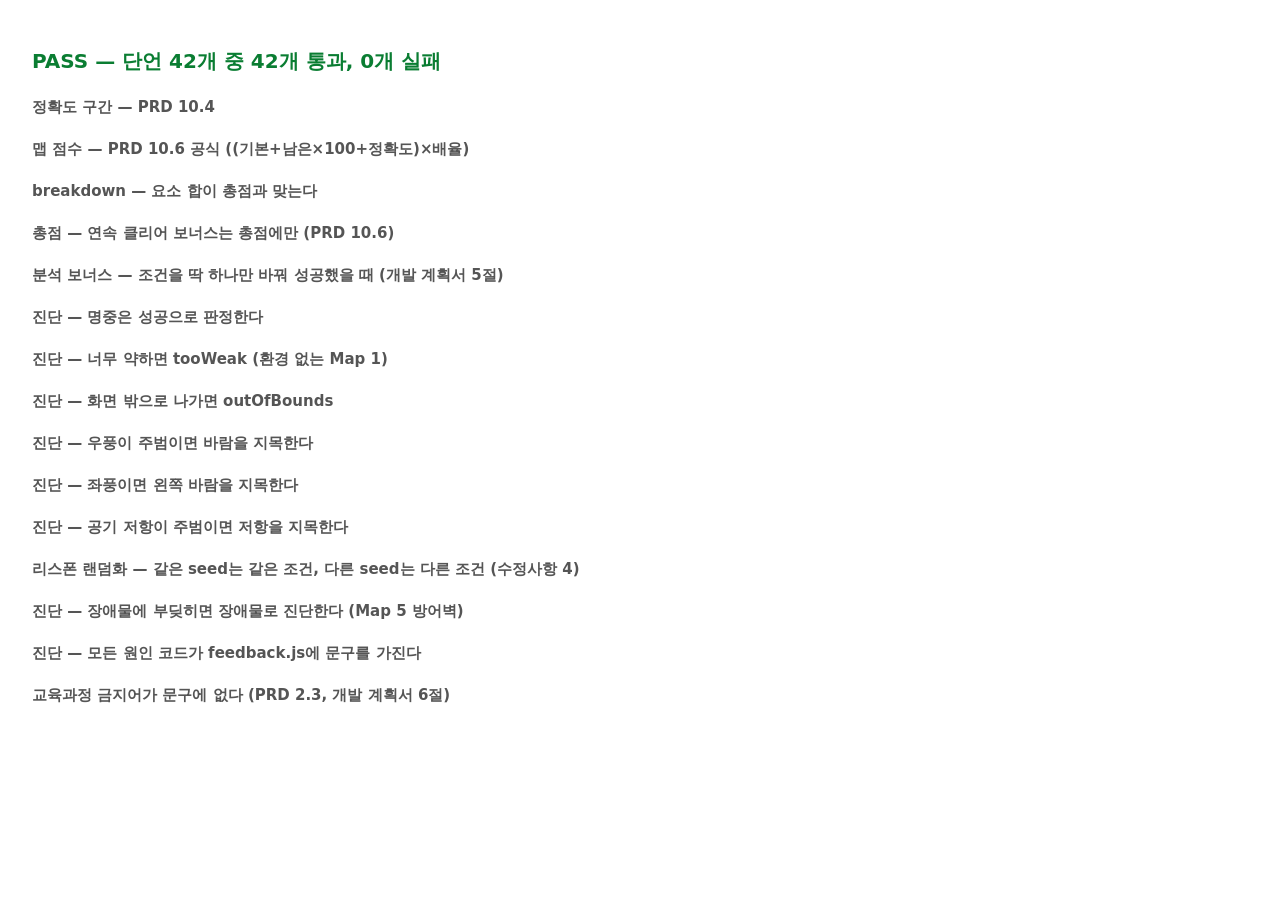
==== tests/logic.test.html @ a5e3894a "과학 포트리스: 힘과 운동 미션 — 중학교 과학 교육용 2D 포트리스 게임 발사 각도·힘·탄환을 조절해 목표물을 맞히며 중력·마찰·공기 저항·바람이 물체의 운동을 어떻게 바꾸는지 " ====
<!doctype html>
<html lang="ko">
<head>
<meta charset="utf-8">
<title>scoring · diagnose 테스트</title>
<style>
  body { font: 15px/1.6 system-ui, sans-serif; padding: 24px; max-width: 900px; }
  .pass { color: #0a7d32; } .fail { color: #c0182b; }
  h1 { font-size: 20px; } h2 { font-size: 15px; margin: 18px 0 4px; color: #555; }
  p { margin: 2px 0; }
</style>
</head>
<body>
<div id="out"></div>

<script src="../physics.js"></script>
<script src="../maps.js"></script>
<script src="../scoring.js"></script>
<script src="../feedback.js"></script>
<script src="../diagnose.js"></script>
<script src="harness.js"></script>
<script>
'use strict';

// ══ scoring.js ══════════════════════════════════════════

T.describe('정확도 구간 — PRD 10.4');
(function () {
  T.eq(Scoring.accuracyBonus(1.0), 500, '중심 명중 +500');
  T.eq(Scoring.accuracyBonus(0.85), 500, '정확도 0.85는 중심 구간');
  T.eq(Scoring.accuracyBonus(0.6), 300, '정확도 0.6은 안쪽 구간 +300');
  T.eq(Scoring.accuracyBonus(0.2), 100, '정확도 0.2는 가장자리 +100');
  T.eq(Scoring.accuracyBonus(0), 0, '빗나감 +0');
  T.eq(Scoring.accuracyPercent(0.923), 92, 'PRD 16.1 백분율 표기 — 0.923 → 92');
})();

T.describe('맵 점수 — PRD 10.6 공식 ((기본+남은×100+정확도)×배율)');
(function () {
  // Level 1, 5회 남김, 중심 명중: (1000 + 500 + 500) × 1.0 = 2000
  T.eq(Scoring.mapScore({ shotsLeft: 5, accuracy: 1.0, level: 1 }), 2000, 'L1 만점 = 2000');
  // Level 5 배율 1.5: (1000 + 300 + 500) × 1.5 = 2700
  T.eq(Scoring.mapScore({ shotsLeft: 3, accuracy: 1.0, level: 5 }), 2700, 'L5 배율이 곱해진다');
  // 분석 보너스 포함: (1000 + 200 + 300 + 200) × 1.0 = 1700
  T.eq(Scoring.mapScore({ shotsLeft: 2, accuracy: 0.5, level: 1, analysis: true }), 1700, '분석 보너스 +200 포함');
  // 남은 횟수가 음수여도 0으로 막는다
  T.eq(Scoring.mapScore({ shotsLeft: -1, accuracy: 1.0, level: 1 }), 1500, '남은 횟수 음수는 0 취급');
})();

T.describe('breakdown — 요소 합이 총점과 맞는다');
(function () {
  var b = Scoring.breakdown({ shotsLeft: 4, accuracy: 1.0, level: 3, analysis: true });
  var sum = 0;
  for (var i = 0; i < b.rows.length; i++) sum += b.rows[i].value;
  T.eq(sum, b.subtotal, '행 합계 = 소계');
  T.eq(Math.round(b.subtotal * b.multiplier), b.total, '소계 × 배율 = 총점');
  T.eq(b.multiplier, 1.2, 'L3 배율 1.2');
})();

T.describe('총점 — 연속 클리어 보너스는 총점에만 (PRD 10.6)');
(function () {
  T.eq(Scoring.total([2000, 1500, 1500, 1500, 1500], true), 10000, '5맵 클리어 + 보너스 2000');
  T.eq(Scoring.total([2000, 1500, 1500, 1500, 1500], false), 8000, '일부만 클리어면 보너스 없음');
  T.eq(Scoring.total([2000, 0, 1500, 0, 0], false), 3500, '실패한 맵은 0점');
})();

T.describe('분석 보너스 — 조건을 딱 하나만 바꿔 성공했을 때 (개발 계획서 5절)');
(function () {
  var prev = { angle: 45, power: 60, projectileId: 'round' };
  T.eq(Scoring.countChanges(prev, { angle: 50, power: 60, projectileId: 'round' }), 1, '각도만 바꿈 = 1');
  T.eq(Scoring.countChanges(prev, { angle: 50, power: 70, projectileId: 'round' }), 2, '둘 바꿈 = 2');
  T.eq(Scoring.analysisBonus(prev, { angle: 50, power: 60, projectileId: 'round' }), 200, '하나만 바꾸면 +200');
  T.eq(Scoring.analysisBonus(prev, { angle: 50, power: 70, projectileId: 'round' }), 0, '둘 바꾸면 0 (변인 통제 아님)');
  T.eq(Scoring.analysisBonus(null, prev), 0, '첫 발사는 비교 대상 없음 → 0');
})();

// ══ diagnose.js ═════════════════════════════════════════
// 반사실 진단이 원인을 실제로 맞히는지 본다. 각 시나리오를 물리로 만들고,
// 진단이 우리가 심은 원인을 지목하는지 확인한다.

function shoot(mapId, level, projId, angle, power, envOver) {
  var cond = Maps.buildCondition({
    mapId: mapId, level: level, projectileId: projId,
    angle: angle, power: power, env: envOver
  });
  return { cond: cond, result: Physics.simulate(cond) };
}

T.describe('진단 — 명중은 성공으로 판정한다');
(function () {
  // Map 1에서 명중하는 발사를 격자로 찾는다
  var found = null;
  for (var a = 40; a <= 70 && !found; a += 2) {
    for (var p = 40; p <= 90; p += 2) {
      var s = shoot(1, 3, 'round', a, p);
      if (s.result.hit) { found = s; break; }
    }
  }
  T.ok(found !== null, 'Map 1에 명중 발사가 존재한다');
  var d = Diagnose.diagnose(found.cond, found.result);
  T.ok(d.code === 'success' || d.code === 'successCenter', '명중을 성공으로 진단한다');
})();

T.describe('진단 — 너무 약하면 tooWeak (환경 없는 Map 1)');
(function () {
  var s = shoot(1, 3, 'round', 45, 25); // 한참 짧게
  var d = Diagnose.diagnose(s.cond, s.result);
  T.ok(!s.result.hit, '약한 발사는 빗나간다');
  T.eq(d.code, 'tooWeak', '짧게 떨어지면 힘 부족으로 진단한다');
})();

T.describe('진단 — 화면 밖으로 나가면 outOfBounds');
(function () {
  var s = shoot(1, 3, 'round', 45, 100);
  T.eq(s.result.outcome, 'out', '최대 힘·45°는 화면 밖으로');
  var d = Diagnose.diagnose(s.cond, s.result);
  T.eq(d.code, 'outOfBounds', '화면 밖 이탈을 진단한다');
})();

// 바람 진단은 Maps를 거치지 않고 조건을 직접 만들어 격리한다.
//   - Map 3은 절벽이라 빗난 탄환이 화면 밖으로 나가버려 'stopped' 빗나감이 없다.
//   - 평지에서도 바람이 지면 마찰보다 세면(2.2 등) 탄환이 굴러 나가 runaway가
//     된다. 바람 1.2는 마찰이 이겨 탄환이 땅에 얹혀 멈춘다.
// 넓은 평지에 중앙 목표를 둬서, 바람이 밀어낸 빗나감이 화면 안에서 정지하게 한다.
function directCond(over) {
  var c = {
    launch: { x: 80, y: 470 },
    angle: 45, power: 60,
    projectile: Maps.getProjectile('round'),
    gravity: 9.8,
    wind: { x: 0, y: 0 }, airResistance: 0, frictionScale: 1,
    terrain: [{ x: -200, y: 470, surface: 'plain' }, { x: 1600, y: 470, surface: 'plain' }],
    obstacles: [],
    target: { x: 460, y: 470 - 26, r: 26 }
  };
  for (var k in over) c[k] = over[k];
  return c;
}

T.describe('진단 — 우풍이 주범이면 바람을 지목한다');
(function () {
  // 우풍은 탄환을 오른쪽으로 밀어 오버슈트시킨다. 화면 끝(x≈980)을 넘어 굴러
  // 나가지 않도록 목표를 가깝게(340) 두고 바람을 약하게(0.9) 준다.
  var picked = null;
  for (var a = 30; a <= 70 && !picked; a += 2) {
    for (var p = 18; p <= 60; p += 2) {
      var windy = directCond({ angle: a, power: p, wind: { x: 0.9, y: 0 }, target: { x: 340, y: 444, r: 26 } });
      var calm = directCond({ angle: a, power: p, wind: { x: 0, y: 0 }, target: { x: 340, y: 444, r: 26 } });
      var rw = Physics.simulate(windy), rc = Physics.simulate(calm);
      if (!rw.hit && rw.outcome === 'stopped' && rc.hit) {
        picked = { cond: windy, result: rw }; break;
      }
    }
  }
  T.ok(picked !== null, '우풍만 없었으면 맞았을 발사가 존재한다');
  if (picked) {
    var d = Diagnose.diagnose(picked.cond, picked.result);
    T.eq(d.code, 'windRight', '우풍으로 밀려 빗난 발사를 바람 탓으로 진단한다');
    T.ok(d.blame && d.blame.wind >= Diagnose.BLAME_THRESHOLD, '바람 기여도가 임계값을 넘는다');
  }
})();

T.describe('진단 — 좌풍이면 왼쪽 바람을 지목한다');
(function () {
  var picked = null;
  for (var a = 30; a <= 70 && !picked; a += 2) {
    for (var p = 20; p <= 80; p += 2) {
      var windy = directCond({ angle: a, power: p, wind: { x: -1.2, y: 0 } });
      var calm = directCond({ angle: a, power: p, wind: { x: 0, y: 0 } });
      var rw = Physics.simulate(windy), rc = Physics.simulate(calm);
      if (!rw.hit && rw.outcome === 'stopped' && rc.hit) {
        picked = { cond: windy, result: rw }; break;
      }
    }
  }
  T.ok(picked !== null, '좌풍만 없었으면 맞았을 발사가 존재한다');
  if (picked) T.eq(Diagnose.diagnose(picked.cond, picked.result).code, 'windLeft', '좌풍으로 빗난 발사를 왼쪽 바람 탓으로 진단한다');
})();

T.describe('진단 — 공기 저항이 주범이면 저항을 지목한다');
(function () {
  var picked = null;
  for (var a = 38; a <= 72 && !picked; a += 2) {
    for (var p = 50; p <= 96; p += 2) {
      var drag = shoot(1, 3, 'round', a, p, { airResistance: 0.05, wind: { x: 0, y: 0 }, frictionScale: 1 });
      var noDrag = shoot(1, 3, 'round', a, p, { airResistance: 0, wind: { x: 0, y: 0 }, frictionScale: 1 });
      if (!drag.result.hit && drag.result.outcome === 'stopped' && noDrag.result.hit) {
        picked = drag; break;
      }
    }
  }
  T.ok(picked !== null, '공기 저항만 없었으면 맞았을 발사가 존재한다');
  if (picked) {
    var d = Diagnose.diagnose(picked.cond, picked.result);
    T.eq(d.code, 'highAirResistance', '저항으로 짧아진 발사를 저항 탓으로 진단한다');
  }
})();

T.describe('리스폰 랜덤화 — 같은 seed는 같은 조건, 다른 seed는 다른 조건 (수정사항 4)');
(function () {
  var a1 = Maps.rollConditions(3, Maps.makeRng(42));
  var a2 = Maps.rollConditions(3, Maps.makeRng(42));
  T.eq(a1.target.x, a2.target.x, '같은 seed는 같은 목표 위치를 준다 (재현 가능)');
  T.eq(a1.windBase.x, a2.windBase.x, '같은 seed는 같은 바람을 준다');

  var seen = {};
  var distinct = 0;
  for (var s = 0; s < 12; s++) {
    var roll = Maps.rollConditions(3, Maps.makeRng(s * 1000 + 1));
    var key = roll.target.x + '|' + roll.windBase.x + '|' + roll.windBase.y;
    if (!seen[key]) { seen[key] = true; distinct++; }
  }
  T.ok(distinct >= 8, 'seed를 바꾸면 조건이 실제로 다양해진다 (' + distinct + '/12 고유)');

  // 목표물은 항상 지면에서 띄워져 있어(수정사항 1) 굴러서는 닿지 못한다
  var roll1 = Maps.rollConditions(1, Maps.makeRng(7));
  var groundY = Maps.getMap(1).rand.groundY;
  T.ok(groundY - roll1.target.y >= 40, '목표물 바닥이 지면보다 충분히 높다 (굴러서 닿지 못함)');
})();

T.describe('진단 — 장애물에 부딪히면 장애물로 진단한다 (Map 5 방어벽)');
(function () {
  var s = shoot(5, 3, 'round', 18, 70); // 낮게 쏴서 벽에 맞힌다
  T.eq(s.result.outcome, 'obstacle', '낮은 발사는 벽에 부딪힌다');
  var d = Diagnose.diagnose(s.cond, s.result);
  T.ok(d.code === 'obstacle' || d.code === 'obstacleLow', '장애물 충돌로 진단한다');
})();

T.describe('진단 — 모든 원인 코드가 feedback.js에 문구를 가진다');
(function () {
  var codes = ['success', 'successCenter', 'tooWeak', 'tooStrong', 'angleTooLow',
    'angleTooHigh', 'windLeft', 'windRight', 'windUp', 'windDown', 'highFriction',
    'highAirResistance', 'obstacle', 'obstacleLow', 'fell', 'outOfBounds'];
  var ok = true;
  for (var i = 0; i < codes.length; i++) {
    if (!Feedback.MESSAGES[codes[i]]) { ok = false; T.ok(false, codes[i] + ' 문구 없음'); }
  }
  T.ok(ok, '16개 원인 코드 모두 메시지가 있다');
})();

T.describe('교육과정 금지어가 문구에 없다 (PRD 2.3, 개발 계획서 6절)');
(function () {
  var banned = ['벡터', '삼각', 'sin', 'cos', '가속도', '성분', '공식', '방정식', 'm/s', '제곱'];
  var all = [];
  for (var k in Feedback.MESSAGES) all.push(Feedback.MESSAGES[k]);
  for (var h in Feedback.HINTS) all.push(Feedback.HINTS[h]);
  var text = all.join(' ');
  var clean = true;
  for (var i = 0; i < banned.length; i++) {
    if (text.indexOf(banned[i]) !== -1) { clean = false; T.ok(false, '금지어 "' + banned[i] + '" 발견'); }
  }
  T.ok(clean, banned.length + '개 금지어가 학생 문구에 없다');
})();

T.report();
</script>
</body>
</html>
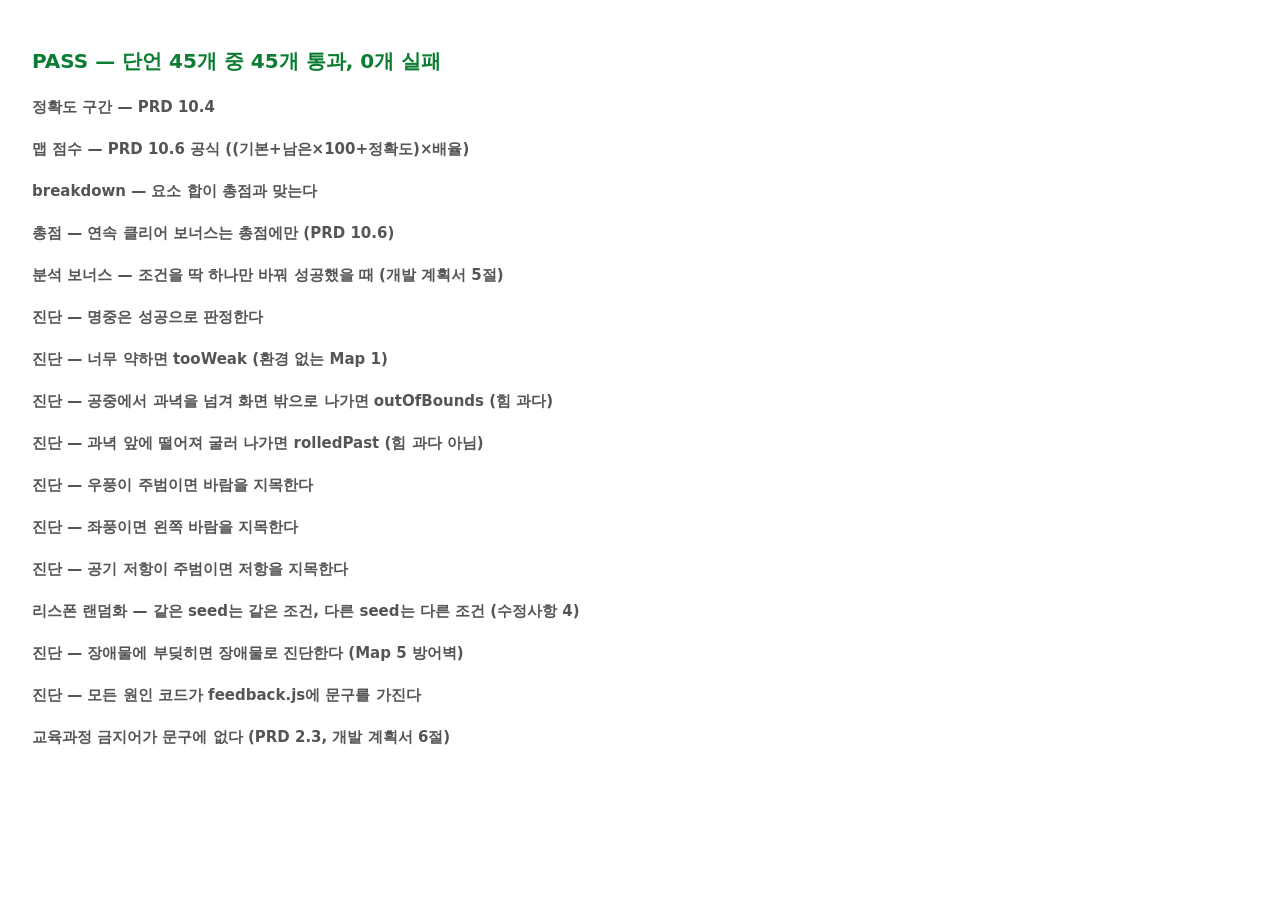
==== commit ea023187: "굴러 나간 발사를 힘 과다로 오진하던 피드백 수정 힘이 모자라 과녁 앞에 떨어진 뒤 미끄러운 지면을 굴러 화면 밖으로 나가면, 진단이 outcome='out'만 보고 '힘이 너무 " ====
--- a/tests/logic.test.html
+++ b/tests/logic.test.html
@@ -108,12 +108,34 @@
   T.eq(d.code, 'tooWeak', '짧게 떨어지면 힘 부족으로 진단한다');
 })();
 
-T.describe('진단 — 화면 밖으로 나가면 outOfBounds');
+T.describe('진단 — 공중에서 과녁을 넘겨 화면 밖으로 나가면 outOfBounds (힘 과다)');
 (function () {
   var s = shoot(1, 3, 'round', 45, 100);
   T.eq(s.result.outcome, 'out', '최대 힘·45°는 화면 밖으로');
   var d = Diagnose.diagnose(s.cond, s.result);
-  T.eq(d.code, 'outOfBounds', '화면 밖 이탈을 진단한다');
+  T.eq(d.code, 'outOfBounds', '공중에서 넘어간 이탈은 힘 과다로 진단한다');
+})();
+
+T.describe('진단 — 과녁 앞에 떨어져 굴러 나가면 rolledPast (힘 과다 아님)');
+(function () {
+  // 낮은 각도로 약하게 쏘면 과녁 앞에 떨어진 뒤 미끄러운 지면을 굴러 화면 밖으로
+  // 나간다. 이때 "힘을 줄이세요"는 정반대 조언이다.
+  var picked = null;
+  for (var a = 10; a <= 24 && !picked; a += 1) {
+    for (var p = 20; p <= 55; p += 1) {
+      var s = shoot(1, 3, 'round', a, p);
+      if (s.result.outcome === 'out' && s.result.landing &&
+          s.result.landing.x < s.cond.target.x - s.cond.target.r) {
+        picked = s; break;
+      }
+    }
+  }
+  T.ok(picked !== null, '과녁 앞에 떨어져 굴러 나가는 발사가 존재한다');
+  if (picked) {
+    var d = Diagnose.diagnose(picked.cond, picked.result);
+    T.eq(d.code, 'rolledPast', '굴러 지나간 것을 힘 과다가 아니라 rolledPast로 진단한다');
+    T.ok(Feedback.message(d.code).indexOf('줄여') === -1, '문구가 "힘을 줄이라"고 하지 않는다');
+  }
 })();
 
 // 바람 진단은 Maps를 거치지 않고 조건을 직접 만들어 격리한다.
@@ -229,7 +251,7 @@
 (function () {
   var codes = ['success', 'successCenter', 'tooWeak', 'tooStrong', 'angleTooLow',
     'angleTooHigh', 'windLeft', 'windRight', 'windUp', 'windDown', 'highFriction',
-    'highAirResistance', 'obstacle', 'obstacleLow', 'fell', 'outOfBounds'];
+    'highAirResistance', 'obstacle', 'obstacleLow', 'fell', 'outOfBounds', 'rolledPast'];
   var ok = true;
   for (var i = 0; i < codes.length; i++) {
     if (!Feedback.MESSAGES[codes[i]]) { ok = false; T.ok(false, codes[i] + ' 문구 없음'); }
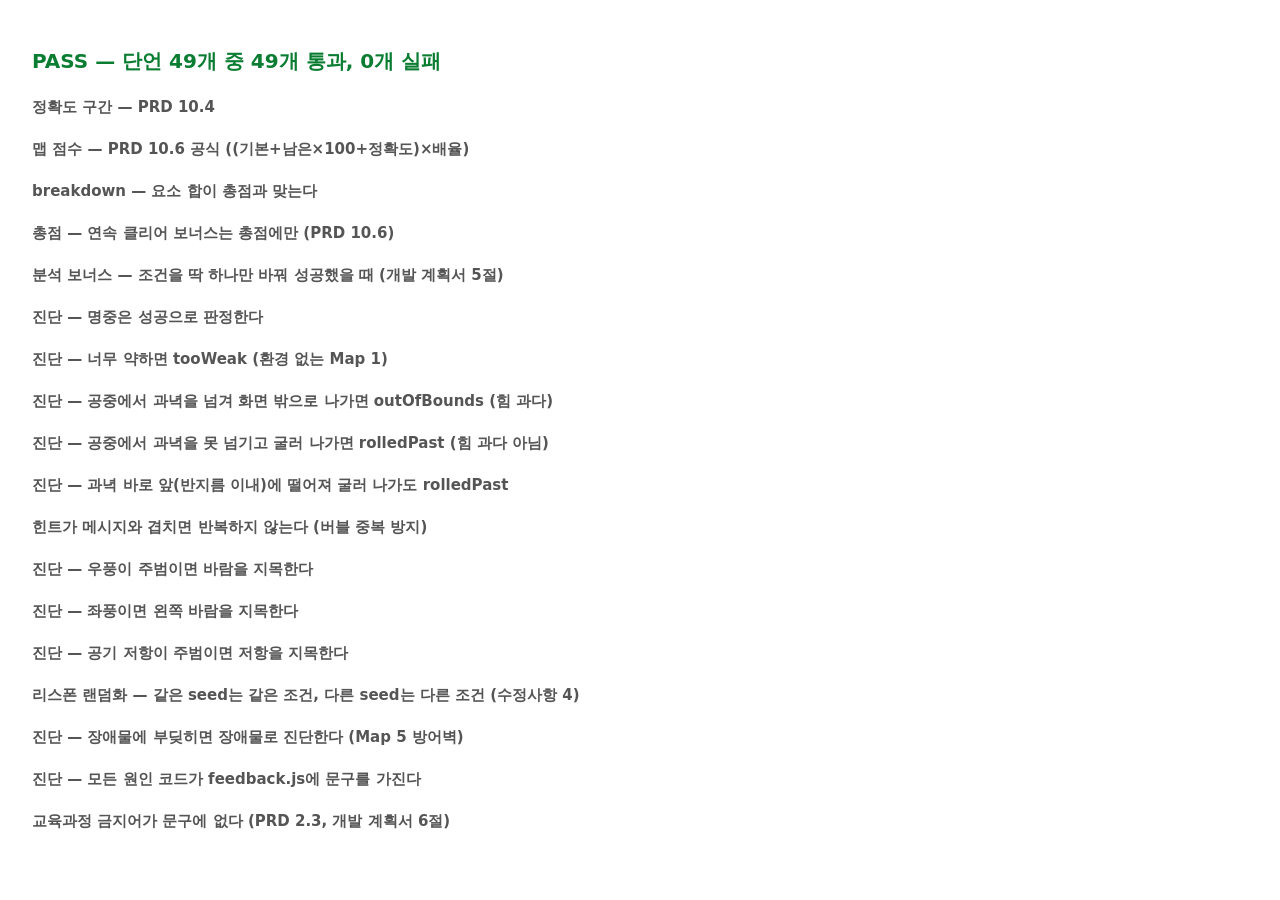
==== commit e359f543: "굴러 나간 발사 오진 기준 보정 + 버블 중복 힌트 제거 - rolledPast 판정 기준을 '과녁보다 한 반지름 이상 앞'에서 '공중에서 과녁 먼쪽   끝을 넘겼는가'로 바꿨다." ====
--- a/tests/logic.test.html
+++ b/tests/logic.test.html
@@ -116,26 +116,65 @@
   T.eq(d.code, 'outOfBounds', '공중에서 넘어간 이탈은 힘 과다로 진단한다');
 })();
 
-T.describe('진단 — 과녁 앞에 떨어져 굴러 나가면 rolledPast (힘 과다 아님)');
-(function () {
-  // 낮은 각도로 약하게 쏘면 과녁 앞에 떨어진 뒤 미끄러운 지면을 굴러 화면 밖으로
-  // 나간다. 이때 "힘을 줄이세요"는 정반대 조언이다.
+T.describe('진단 — 공중에서 과녁을 못 넘기고 굴러 나가면 rolledPast (힘 과다 아님)');
+(function () {
+  // 낮은 각도로 약하게 쏘면 과녁 앞·아래에 떨어진 뒤 미끄러운 지면을 굴러
+  // 화면 밖으로 나간다. 착지가 과녁 먼쪽 끝을 넘지 않았으면 힘 과다가 아니다.
   var picked = null;
   for (var a = 10; a <= 24 && !picked; a += 1) {
     for (var p = 20; p <= 55; p += 1) {
       var s = shoot(1, 3, 'round', a, p);
       if (s.result.outcome === 'out' && s.result.landing &&
-          s.result.landing.x < s.cond.target.x - s.cond.target.r) {
+          s.result.landing.x <= s.cond.target.x + s.cond.target.r) {
         picked = s; break;
       }
     }
   }
-  T.ok(picked !== null, '과녁 앞에 떨어져 굴러 나가는 발사가 존재한다');
+  T.ok(picked !== null, '공중에서 과녁을 못 넘기고 굴러 나가는 발사가 존재한다');
   if (picked) {
     var d = Diagnose.diagnose(picked.cond, picked.result);
     T.eq(d.code, 'rolledPast', '굴러 지나간 것을 힘 과다가 아니라 rolledPast로 진단한다');
     T.ok(Feedback.message(d.code).indexOf('줄여') === -1, '문구가 "힘을 줄이라"고 하지 않는다');
   }
+})();
+
+T.describe('진단 — 과녁 바로 앞(반지름 이내)에 떨어져 굴러 나가도 rolledPast');
+(function () {
+  // 예전 버그: "한 반지름 이상 앞"일 때만 rolledPast로 봐서, 과녁 바로 앞에
+  // 떨어져 굴러 나가면 여전히 "힘을 줄이라"고 했다.
+  var target = { x: 600, y: 470 - 62, r: 26 };
+  function iceCond(power) {
+    return {
+      launch: { x: 180, y: 470 }, angle: 12, power: power,
+      projectile: Maps.getProjectile('round'), gravity: 9.8,
+      wind: { x: 0, y: 0 }, airResistance: 0, frictionScale: 0.02, // 거의 얼음
+      terrain: [{ x: -200, y: 470, surface: 'ice' }, { x: 1600, y: 470, surface: 'ice' }],
+      obstacles: [], target: target
+    };
+  }
+  // 과녁 바로 앞(반지름 이내: 574~600)에 착지해 굴러 화면 밖으로 나가는 힘을 찾는다
+  var found = null;
+  for (var p = 20; p <= 100; p += 1) {
+    var rr = Physics.simulate(iceCond(p));
+    if (rr.outcome === 'out' && rr.landing &&
+        rr.landing.x > target.x - target.r && rr.landing.x <= target.x + target.r) {
+      found = { cond: iceCond(p), result: rr, p: p }; break;
+    }
+  }
+  T.ok(found !== null, '과녁 바로 앞(반지름 이내)에 착지해 굴러 나가는 발사가 있다');
+  if (found) {
+    T.ok(found.result.landing.x < target.x, '착지가 과녁 앞이다 (착지 ' + found.result.landing.x.toFixed(0) + ', 과녁 ' + target.x + ')');
+    T.eq(Diagnose.diagnose(found.cond, found.result).code, 'rolledPast', '과녁 바로 앞에 떨어져도 힘 과다로 오진하지 않는다');
+  }
+})();
+
+T.describe('힌트가 메시지와 겹치면 반복하지 않는다 (버블 중복 방지)');
+(function () {
+  // outOfBounds는 메시지·힌트가 모두 "힘을 조금 줄여 보세요"라, 그대로 붙이면
+  // "…힘을 줄여 보세요. 💡 힘을 줄여 보세요."가 된다.
+  var msg = Feedback.message('outOfBounds');
+  var hint = Feedback.hint('outOfBounds');
+  T.ok(msg.indexOf(hint) !== -1, 'outOfBounds는 메시지가 힌트를 이미 포함한다 → 덧붙이면 중복');
 })();
 
 // 바람 진단은 Maps를 거치지 않고 조건을 직접 만들어 격리한다.
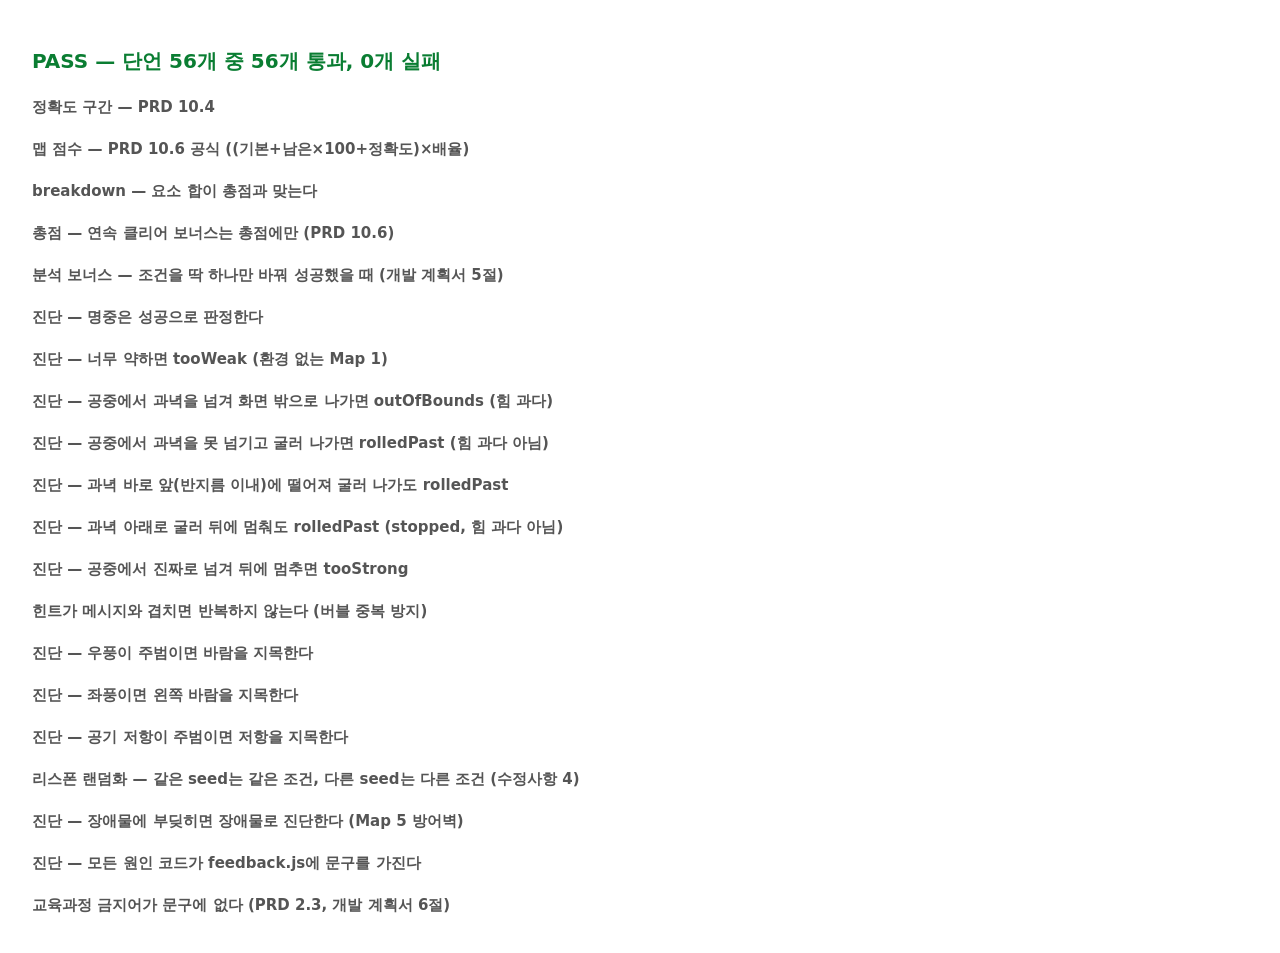
==== commit 5f22a336: "굴러가 과녁 뒤에 멈춘 발사를 tooStrong으로 오진하던 문제 수정 착지가 과녁 먼쪽 끝을 넘지 않았으면(공중에서 안 넘김), 최종 정지 위치가 과녁 뒤라도 그건 굴러 지나간 " ====
--- a/tests/logic.test.html
+++ b/tests/logic.test.html
@@ -166,6 +166,63 @@
     T.ok(found.result.landing.x < target.x, '착지가 과녁 앞이다 (착지 ' + found.result.landing.x.toFixed(0) + ', 과녁 ' + target.x + ')');
     T.eq(Diagnose.diagnose(found.cond, found.result).code, 'rolledPast', '과녁 바로 앞에 떨어져도 힘 과다로 오진하지 않는다');
   }
+})();
+
+T.describe('진단 — 과녁 아래로 굴러 뒤에 멈춰도 rolledPast (stopped, 힘 과다 아님)');
+(function () {
+  // 스크린샷 상황: 짧게 떨어져(과녁 한참 아래) 굴러가 과녁 뒤에 멈춤.
+  // 최종 위치는 과녁 뒤지만 공중에서 넘긴 적이 없으니 "힘 과다"가 아니다.
+  var target = { x: 700, y: 470 - 62, r: 26 };
+  function iceCond(power, fric) {
+    return {
+      launch: { x: 180, y: 470 }, angle: 14, power: power,
+      projectile: Maps.getProjectile('round'), gravity: 9.8,
+      wind: { x: 0, y: 0 }, airResistance: 0, frictionScale: fric,
+      terrain: [{ x: -200, y: 470, surface: 'ice' }, { x: 1600, y: 470, surface: 'ice' }],
+      obstacles: [], target: target
+    };
+  }
+  // 짧게 떨어져(착지 과녁 앞) 굴러 과녁 뒤에 멈추는 (힘, 마찰) 조합을 찾는다
+  var found = null;
+  for (var fr = 0.15; fr <= 1.2 && !found; fr += 0.15) {
+    for (var p = 30; p <= 100; p += 1) {
+      var r = Physics.simulate(iceCond(p, fr));
+      if (r.outcome === 'stopped' && r.stop && r.stop.x > target.x &&
+          r.landing && r.landing.x <= target.x + target.r) {
+        found = { cond: iceCond(p, fr), result: r }; break;
+      }
+    }
+  }
+  T.ok(found !== null, '과녁 앞에 떨어져 굴러 과녁 뒤에 멈추는 발사가 있다');
+  if (found) {
+    T.ok(found.result.landing.x < target.x, '착지는 과녁 앞이다 (착지 ' + found.result.landing.x.toFixed(0) + ')');
+    T.ok(found.result.stop.x > target.x, '정지는 과녁 뒤다 (정지 ' + found.result.stop.x.toFixed(0) + ')');
+    var d = Diagnose.diagnose(found.cond, found.result);
+    T.eq(d.code, 'rolledPast', '굴러 지나쳐 멈춘 것을 tooStrong이 아니라 rolledPast로 진단한다');
+    T.ok(Feedback.message(d.code).indexOf('지나쳤') === -1, '"목표물을 지나쳤습니다"라고 하지 않는다');
+  }
+})();
+
+T.describe('진단 — 공중에서 진짜로 넘겨 뒤에 멈추면 tooStrong');
+(function () {
+  // 대조군: 높은 arc로 과녁을 공중에서 넘겨 뒤에 착지·정지 → 진짜 힘 과다
+  var target = { x: 500, y: 470 - 62, r: 26 };
+  function c(power) {
+    return {
+      launch: { x: 180, y: 470 }, angle: 45, power: power,
+      projectile: Maps.getProjectile('round'), gravity: 9.8,
+      wind: { x: 0, y: 0 }, airResistance: 0, frictionScale: 1.5, // 마찰 커서 곧 멈춤
+      terrain: [{ x: -200, y: 470, surface: 'sand' }, { x: 1600, y: 470, surface: 'sand' }],
+      obstacles: [], target: target
+    };
+  }
+  var found = null;
+  for (var p = 40; p <= 100; p += 1) {
+    var r = Physics.simulate(c(p));
+    if (r.outcome === 'stopped' && r.landing && r.landing.x > target.x + target.r) { found = { cond: c(p), result: r }; break; }
+  }
+  T.ok(found !== null, '공중에서 과녁을 넘겨 뒤에 착지하는 발사가 있다');
+  if (found) T.eq(Diagnose.diagnose(found.cond, found.result).code, 'tooStrong', '공중에서 넘긴 것은 tooStrong으로 진단한다');
 })();
 
 T.describe('힌트가 메시지와 겹치면 반복하지 않는다 (버블 중복 방지)');
